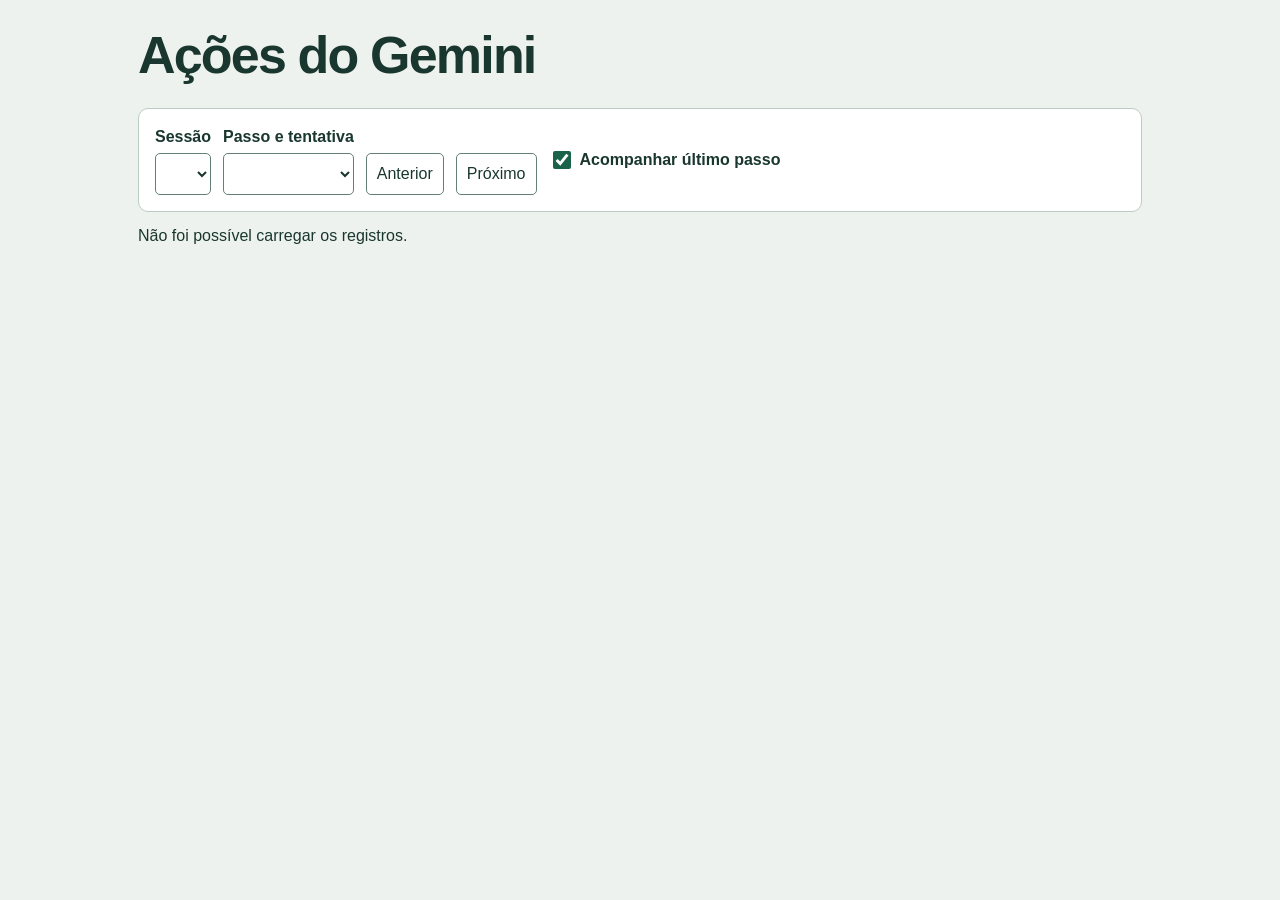
==== tools/view_gemini.html @ fc0ba7ac "First commit" ====
<!doctype html>
<html lang="pt-BR">
<meta charset="utf-8">
<meta name="viewport" content="width=device-width, initial-scale=1">
<title>Ações do Gemini · UX-Agent</title>
<style>
:root{font:16px/1.5 "Segoe UI",sans-serif;color:#19372f;background:#eef2ee}
*{box-sizing:border-box}
body{margin:0}main{max-width:1040px;margin:auto;padding:24px 18px}
h1,h2{line-height:1.2}h1{font-size:clamp(2rem,5vw,3.25rem);margin:0 0 22px;letter-spacing:-.035em}
h2{font-size:1.2rem;margin:0 0 12px}p{margin:0 0 10px}
header,.panel{background:#fff;border:1px solid #becdc4;border-radius:10px;padding:16px}
header{display:flex;flex-wrap:wrap;align-items:end;gap:12px}
label{display:grid;gap:4px;font-weight:600;min-width:0}
select,button{font:inherit;min-height:42px;max-width:100%;padding:6px 10px;border:1px solid #648075;border-radius:5px;background:white;color:inherit}
button{cursor:pointer}button:disabled{opacity:.5;cursor:default}
:focus-visible{outline:3px solid #a64913;outline-offset:2px}
.following{display:flex;align-items:center;align-self:center;gap:6px}
.following input{accent-color:#19634a;width:18px;height:18px}
#status{margin:12px 0;min-height:24px}
.columns{display:grid;grid-template-columns:1fr 1fr;gap:14px;align-items:start}
.panel{min-width:0;margin-bottom:14px}
#answer{font-size:1.15rem;font-weight:700;color:#154e36;overflow-wrap:anywhere;white-space:pre-wrap}
ol{margin:0;padding-left:34px}li{margin-block:4px;overflow-wrap:anywhere}
.gesture{margin-left:6px;font-size:.85rem;color:#3c6155}
details{margin-top:14px}summary{cursor:pointer;font-weight:600}
pre{padding:10px;background:#edf3ef;white-space:pre-wrap;overflow-wrap:anywhere;max-height:430px;overflow:auto}
@media(max-width:640px){.columns{grid-template-columns:1fr}header{align-items:start}}
</style>
<main>
<h1>Ações do Gemini</h1>
<header>
  <label>Sessão<select id="session" aria-label="Sessão de calibração"></select></label>
  <label>Passo e tentativa<select id="step" aria-label="Passo e tentativa"></select></label>
  <button type="button" id="prev">Anterior</button>
  <button type="button" id="next">Próximo</button>
  <label class="following"><input type="checkbox" checked id="follow"> Acompanhar último passo</label>
</header>
<p id="status" role="status"></p>
<div id="content" hidden>
  <div class="columns">
    <section class="panel">
      <h2>O que o Gemini recebeu</h2>
      <ol id="view"></ol>
      <details><summary>Memória e ações disponíveis</summary><pre id="memory"></pre></details>
    </section>
    <section class="panel">
      <h2>Resposta do Gemini</h2>
      <p id="answer"></p>
      <p id="execution"></p>
      <p id="timing"></p>
      <details><summary>Requisição completa</summary><pre id="request"></pre></details>
      <details><summary>Resposta completa</summary><pre id="response"></pre></details>
    </section>
  </div>
</div>
</main>
<script>
"use strict";
const $ = id => document.getElementById(id);
const session = $("session"), step = $("step"), follow = $("follow");
let loading = false, selection = 0;
const formatted = value => JSON.stringify(value, null, 2);
function updateOptions(select, items, chosen, label = value => value) {
  if (items.join("|") !== [...select.options].map(o => o.value).join("|"))
    select.replaceChildren(...items.map(value => new Option(label(value), value)));
  if (chosen) select.value = chosen;
}
async function refresh() {
  if (loading) return;
  loading = true;
  const revision = selection;
  const query = new URLSearchParams();
  if (session.value) query.set("sessao", session.value);
  if (!follow.checked && step.value) query.set("passo", step.value);
  try {
    const reply = await fetch("/api/registro?" + query.toString(), {cache:"no-store"});
    if (!reply.ok) throw new Error("Não foi possível carregar os registros.");
    const data = await reply.json();
    if (revision !== selection) return;
    updateOptions(session, data.sessoes, data.sessao);
    updateOptions(step, data.passos, data.passo, key => key.split("-").map(Number).join(" · "));
    $("prev").disabled = !step.value || step.selectedIndex <= 0;
    $("next").disabled = !step.value || step.selectedIndex >= step.options.length - 1;
    const record = data.registro;
    $("content").hidden = !record;
    if (!record) {
      $("status").textContent = "Aguardando registros do piloto.";
      return;
    }
    const [number, attempt] = data.passo.split("-").map(Number);
    $("status").textContent = "Passo " + number + " · tentativa " + attempt +
      (data.desfecho ? " · " + data.desfecho.replaceAll("_", " ") : " · sem encerramento registrado");
    const observation = record.observacao;
    $("view").replaceChildren(...observation.vista.map(sign => {
      const row = document.createElement("li");
      row.append(document.createTextNode(sign.texto || "(" + sign.tipo + ")"));
      if (sign.gesto) {
        const tag = document.createElement("span");
        tag.className = "gesture"; tag.textContent = sign.gesto; row.append(tag);
      }
      return row;
    }));
    $("memory").textContent = formatted({memoria:observation.memoria, acoes:observation.acoes});
    $("answer").textContent = data.resposta || (record.falha
      ? "Falha de comunicação" + (record.status_http ? " · HTTP " + record.status_http : "")
      : "Resposta ainda não registrada.");
    const action = data.executada;
    $("execution").textContent = action ? "Executada: " + (action.gesto || action.acao) +
      " · origem " + action.origem : record.nova_tentativa_em_s != null
      ? "Nova tentativa no mesmo passo, após " + record.nova_tentativa_em_s.toLocaleString("pt-BR") + " s."
      : record.rejeicao ? "Ação rejeitada pelo controlador."
      : record.modelo_retornado ? "Proposta aceita pelo controlador." : "";
    $("timing").textContent = [record.modelo_retornado || record.modelo_solicitado,
      record.latencia_ms == null ? "" : record.latencia_ms + " ms"].filter(Boolean).join(" · ");
    $("request").textContent = formatted(record.requisicao);
    $("response").textContent = record.resposta ? formatted(record.resposta) : "Sem resposta registrada.";
  } catch (error) {
    $("status").textContent = error.message;
  } finally {
    loading = false;
    if (revision !== selection) refresh();
  }
}
function select() { selection++; refresh(); }
session.onchange = () => { step.value = ""; select(); };
step.onchange = () => { follow.checked = false; select(); };
follow.onchange = select;
for (const [id, offset] of [["prev",-1],["next",1]]) {
  $(id).onclick = () => { step.selectedIndex += offset; step.onchange(); };
}
refresh();
setInterval(refresh, 1800);
</script>
</html>
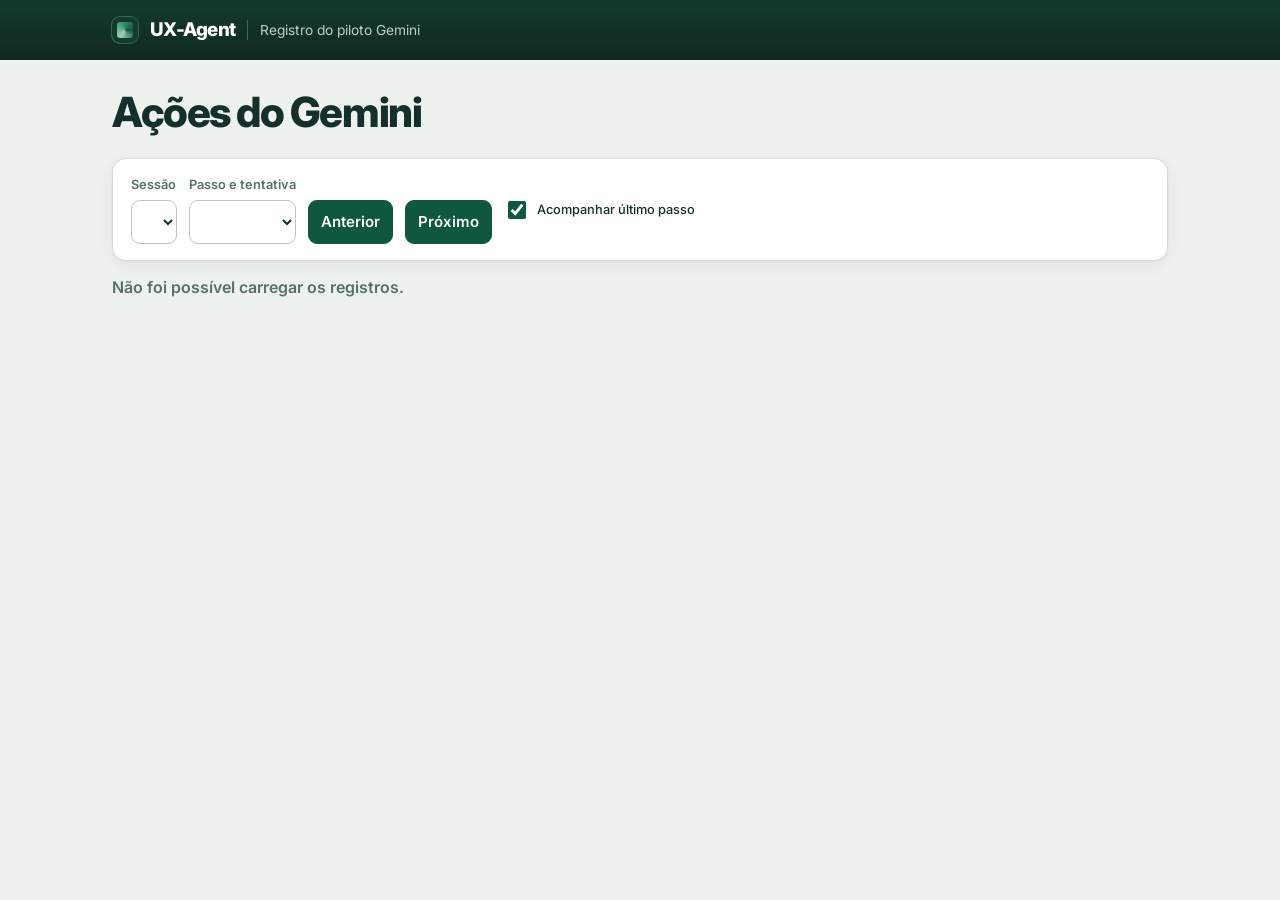
==== commit b9a2cc54: "Padroniza e refina o front do observatório e do visor do Gemini Observatório (app/static) - Tipograf" ====
--- a/tools/view_gemini.html
+++ b/tools/view_gemini.html
@@ -3,30 +3,47 @@
 <meta charset="utf-8">
 <meta name="viewport" content="width=device-width, initial-scale=1">
 <title>Ações do Gemini · UX-Agent</title>
+<link rel="preconnect" href="https://fonts.googleapis.com"><link rel="preconnect" href="https://fonts.gstatic.com" crossorigin>
+<link rel="stylesheet" href="https://fonts.googleapis.com/css2?family=Inter:wght@400;500;600;700;800&family=JetBrains+Mono:wght@400;600&display=swap">
 <style>
-:root{font:16px/1.5 "Segoe UI",sans-serif;color:#19372f;background:#eef2ee}
+:root{--ui:"Inter","Segoe UI Variable Text","Segoe UI",system-ui,sans-serif;--mono:"JetBrains Mono",Consolas,ui-monospace,monospace;
+  --bg:#eef2ef;--surface:#fff;--surface-2:#f5f8f6;--ink:#14302a;--muted:#55716a;--faint:#8aa199;--line:#d6e0db;--line-strong:#b7c7c0;
+  --green:#0f573e;--green-700:#0b4431;--green-50:#e7f1ec;--focus:#c2560c;--radius:14px;--radius-sm:9px;
+  --shadow:0 1px 2px rgb(16 37 30 / .05),0 4px 16px rgb(16 37 30 / .06);
+  font:16px/1.5 var(--ui);color:var(--ink);background:var(--bg);-webkit-font-smoothing:antialiased}
 *{box-sizing:border-box}
-body{margin:0}main{max-width:1040px;margin:auto;padding:24px 18px}
-h1,h2{line-height:1.2}h1{font-size:clamp(2rem,5vw,3.25rem);margin:0 0 22px;letter-spacing:-.035em}
-h2{font-size:1.2rem;margin:0 0 12px}p{margin:0 0 10px}
-header,.panel{background:#fff;border:1px solid #becdc4;border-radius:10px;padding:16px}
+body{margin:0}
+.mast{background:linear-gradient(180deg,#143a2e,#10291f);color:#fff}
+.mast div,main{max-width:1120px;margin:auto;padding-inline:clamp(12px,3vw,32px)}
+.mast div{display:flex;align-items:center;gap:12px;min-height:60px}
+.logo{width:26px;height:26px;border-radius:8px;background:conic-gradient(from 210deg,#9fd1b4,#3f9a72,#0f573e,#9fd1b4);box-shadow:inset 0 0 0 5px #143a2e,0 0 0 1px #2f6a55}
+.mast b{font-weight:800;font-size:1.18rem;letter-spacing:-.03em}
+.mast span:last-child{font-size:.86rem;color:#b9d2c7;border-left:1px solid #3d6a5a;padding-left:12px}
+main{padding-block:28px 40px}
+h1,h2{line-height:1.2;margin:0}h1{font-size:clamp(1.8rem,3.6vw,2.6rem);font-weight:800;margin:0 0 20px;letter-spacing:-.035em}
+h2{font-size:1rem;font-weight:700;margin:0 0 12px}p{margin:0 0 10px}
+header,.panel{background:var(--surface);border:1px solid var(--line);border-radius:var(--radius);padding:16px 18px;box-shadow:var(--shadow)}
 header{display:flex;flex-wrap:wrap;align-items:end;gap:12px}
-label{display:grid;gap:4px;font-weight:600;min-width:0}
-select,button{font:inherit;min-height:42px;max-width:100%;padding:6px 10px;border:1px solid #648075;border-radius:5px;background:white;color:inherit}
-button{cursor:pointer}button:disabled{opacity:.5;cursor:default}
-:focus-visible{outline:3px solid #a64913;outline-offset:2px}
-.following{display:flex;align-items:center;align-self:center;gap:6px}
-.following input{accent-color:#19634a;width:18px;height:18px}
-#status{margin:12px 0;min-height:24px}
-.columns{display:grid;grid-template-columns:1fr 1fr;gap:14px;align-items:start}
-.panel{min-width:0;margin-bottom:14px}
-#answer{font-size:1.15rem;font-weight:700;color:#154e36;overflow-wrap:anywhere;white-space:pre-wrap}
-ol{margin:0;padding-left:34px}li{margin-block:4px;overflow-wrap:anywhere}
-.gesture{margin-left:6px;font-size:.85rem;color:#3c6155}
-details{margin-top:14px}summary{cursor:pointer;font-weight:600}
-pre{padding:10px;background:#edf3ef;white-space:pre-wrap;overflow-wrap:anywhere;max-height:430px;overflow:auto}
+label{display:grid;gap:6px;font-size:.8rem;font-weight:600;color:var(--muted);min-width:0}
+select,button{font:inherit;font-size:.94rem;min-height:44px;max-width:100%;padding:8px 12px;border:1px solid var(--line-strong);border-radius:var(--radius-sm);background:var(--surface);color:var(--ink)}
+select{font-family:var(--mono);font-size:.86rem}
+button{cursor:pointer;font-weight:600;background:var(--green);border-color:var(--green);color:#fff}
+button:hover:not(:disabled){background:var(--green-700)}button:disabled{opacity:.5;cursor:default}
+:focus-visible{outline:3px solid var(--focus);outline-offset:2px}
+.following{display:flex;align-items:center;align-self:center;gap:8px;font-weight:500;color:var(--ink)}
+.following input{accent-color:var(--green);width:18px;height:18px}
+#status{margin:14px 0;min-height:24px;font-weight:600;color:var(--muted)}
+.columns{display:grid;grid-template-columns:1fr 1fr;gap:16px;align-items:start}
+.panel{min-width:0;margin-bottom:16px}
+#answer{font:600 1rem/1.5 var(--mono);color:var(--green);background:var(--green-50);border:1px solid #c7e0d3;border-radius:var(--radius-sm);padding:10px 12px;overflow-wrap:anywhere;white-space:pre-wrap}
+#execution,#timing{font-size:.9rem;color:var(--muted)}
+ol{margin:0;padding-left:30px}li{margin-block:5px;overflow-wrap:anywhere}
+.gesture{margin-left:8px;font:600 .74rem var(--mono);color:var(--green);background:var(--green-50);border:1px solid #c7e0d3;border-radius:6px;padding:1px 6px}
+details{margin-top:12px;border-top:1px solid var(--line);padding-top:6px}summary{cursor:pointer;font-weight:600;font-size:.9rem;color:var(--green);padding:6px 0}
+pre{padding:12px;background:#f3f6f4;border:1px solid var(--line);border-radius:var(--radius-sm);white-space:pre-wrap;overflow-wrap:anywhere;max-height:430px;overflow:auto;font:.78rem/1.55 var(--mono)}
 @media(max-width:640px){.columns{grid-template-columns:1fr}header{align-items:start}}
 </style>
+<div class="mast"><div><span class="logo" aria-hidden="true"></span><b>UX-Agent</b><span>Registro do piloto Gemini</span></div></div>
 <main>
 <h1>Ações do Gemini</h1>
 <header>
@@ -90,7 +107,7 @@
     }
     const [number, attempt] = data.passo.split("-").map(Number);
     $("status").textContent = "Passo " + number + " · tentativa " + attempt +
-      (data.desfecho ? " · " + data.desfecho.replaceAll("_", " ") : " · sem encerramento registrado");
+      (data.desfecho ? " · " + ({falha_tecnica:"falha técnica", desistencia:"desistência", limite_atingido:"limite atingido"}[data.desfecho] || data.desfecho.replaceAll("_", " ")) : " · sem encerramento registrado");
     const observation = record.observacao;
     $("view").replaceChildren(...observation.vista.map(sign => {
       const row = document.createElement("li");
